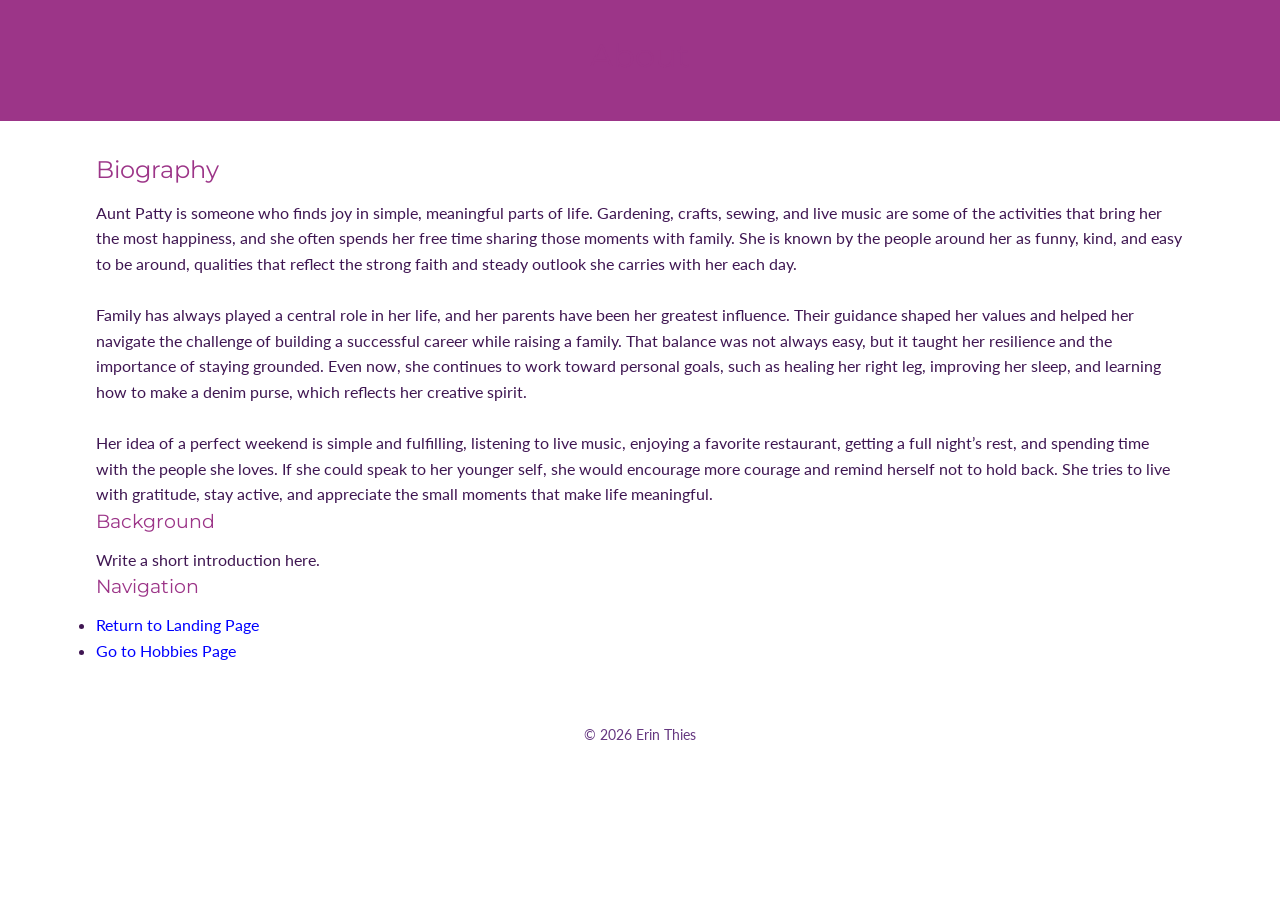
==== about.html @ 1be1c21b "Add bioSite pages and CSS sytling" ====
<!DOCTYPE html>
<html lang="en">
<head>
    <meta charset="UTF-8">
    <title>bioSite | About</title>
    <link rel="stylesheet" href="styles.css">
</head>
<body>

<header>
    <h1>About</h1>
</header>

<div id="container">
    <h2>Biography</h2>
    <p>Aunt Patty is someone who finds joy in simple, meaningful parts of life. Gardening, crafts, sewing, and live music are some of the activities that bring her the most happiness, and she often spends her free time sharing those moments with family. She is known by the people around her as funny, kind, and easy to be around, qualities that reflect the strong faith and steady outlook she carries with her each day.<br><br>
Family has always played a central role in her life, and her parents have been her greatest influence. Their guidance shaped her values and helped her navigate the challenge of building a successful career while raising a family. That balance was not always easy, but it taught her resilience and the importance of staying grounded. Even now, she continues to work toward personal goals, such as healing her right leg, improving her sleep, and learning how to make a denim purse, which reflects her creative spirit.<br><br>
Her idea of a perfect weekend is simple and fulfilling, listening to live music, enjoying a favorite restaurant, getting a full night’s rest, and spending time with the people she loves. If she could speak to her younger self, she would encourage more courage and remind herself not to hold back. She tries to live with gratitude, stay active, and appreciate the small moments that make life meaningful.</p>

    <h3>Background</h3>
    <p>Write a short introduction here.</p>

    <h3>Navigation</h3>
    <ul>
        <li><a href="index.html">Return to Landing Page</a></li>
        <li><a href="hobbies.html">Go to Hobbies Page</a></li>
    </ul>
</div>

<footer>
    <p>&copy; 2026 Erin Thies</p>
</footer>

</body>
</html>
---- styles.css ----
/* ============================
   bioSite Global Styles
   Based on Style Guide
   ============================ */

/* Google Fonts */
@import url('https://fonts.googleapis.com/css2?family=Lato:wght@300;400;700&family=Montserrat:wght@300;400;700&display=swap');

/* Root Color Variables */
:root {
    --primary: #9C3588;
    --secondary: #653780;
    --accent: #e53f71;
    --light-bg: #f89f5b;
    --dark-text: #3f1652;
}

/* Global Reset */
* {
    margin: 0;
    padding: 0;
    box-sizing: border-box;
}

/* Typography */
body {
    font-family: 'Lato', sans-serif;
    color: var(--dark-text);
    background-color: #fff;
    line-height: 1.6;
    padding-bottom: 60px;
}

h1, h2, h3 {
    font-family: 'Montserrat', sans-serif;
    font-weight: 400;
    color: var(--primary);
    margin-bottom: 10px;
}

/* Links */
a {
    color: blue;
    text-decoration: none;
}

a:hover {
    text-decoration: underline;
}

/* ============================
   Layout Containers
   ============================ */

header {
    background-color: var(--primary);
    color: white;
    padding: 30px;
    text-align: center;
}

#container {
    width: 85%;
    margin: 30px auto;
}

/* Footer */
footer {
    text-align: center;
    padding: 20px;
    margin-top: 40px;
    color: var(--secondary);
    font-size: 0.9em;
}
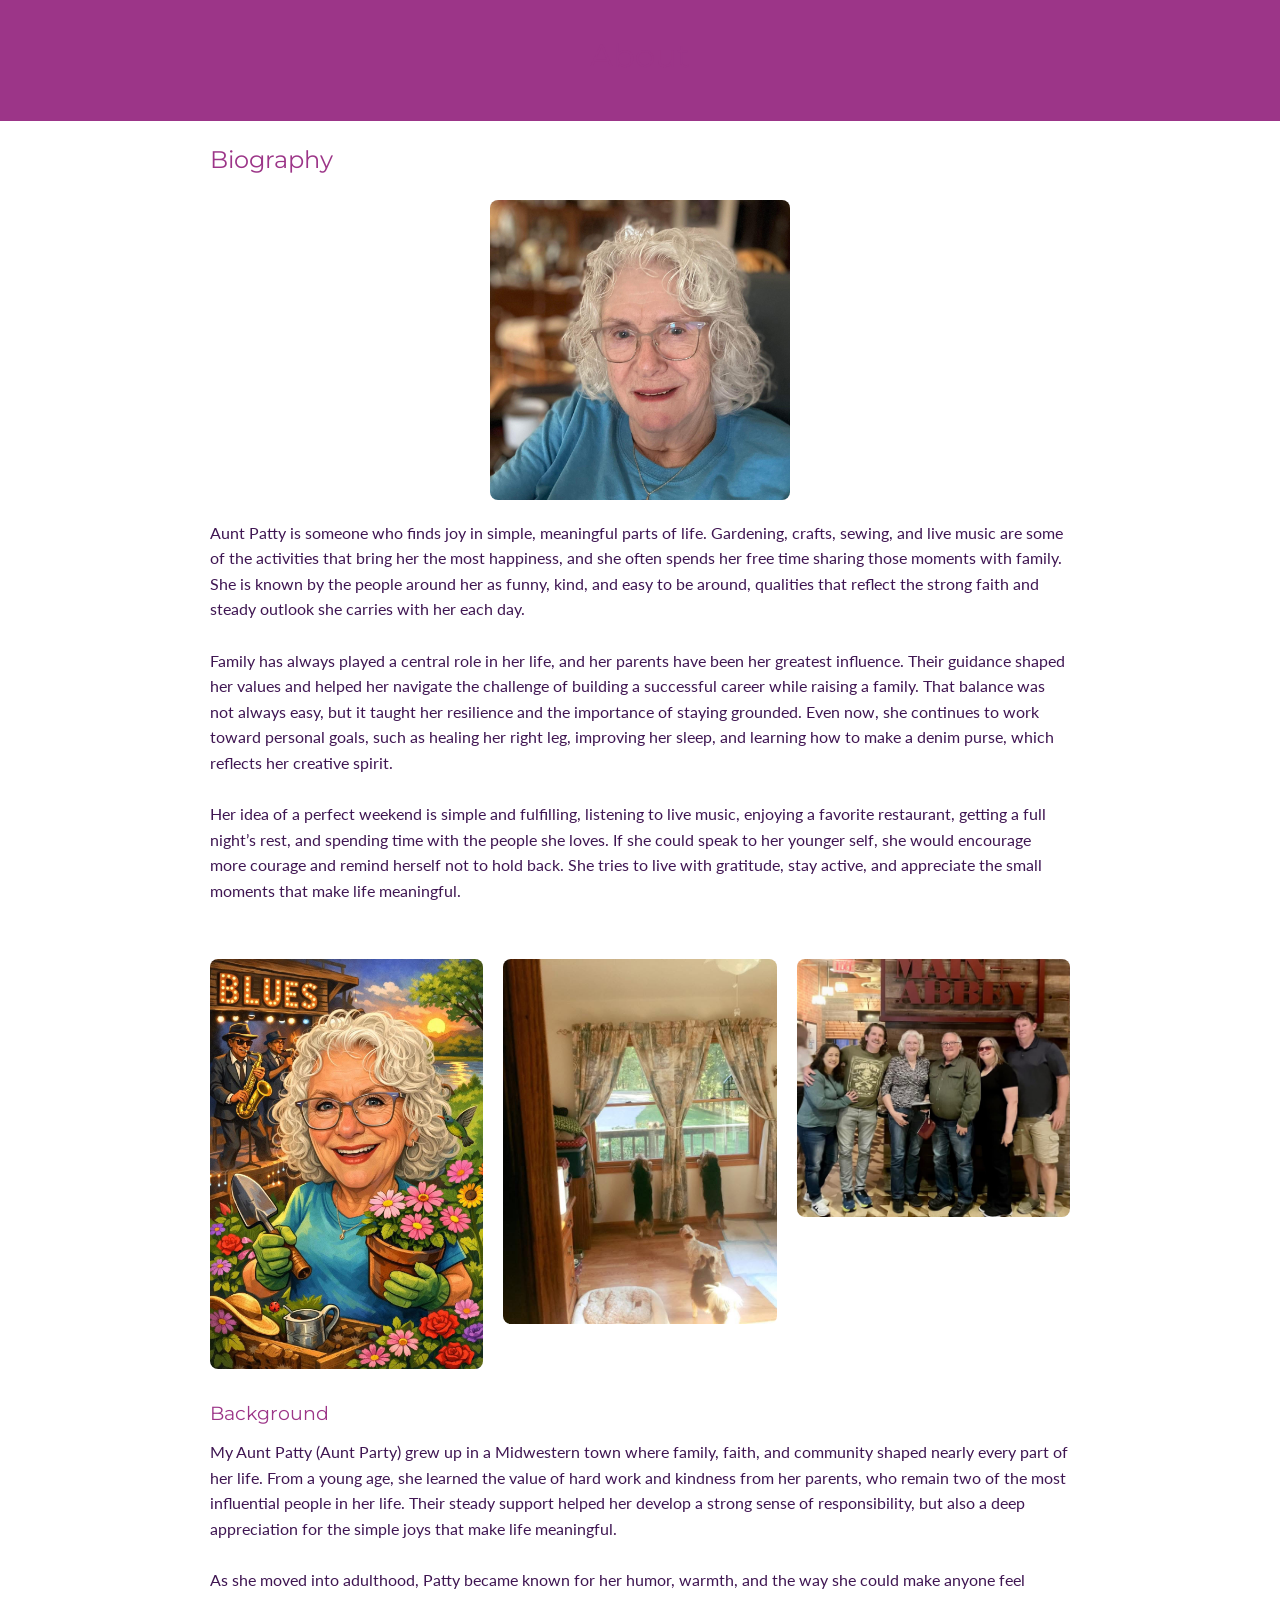
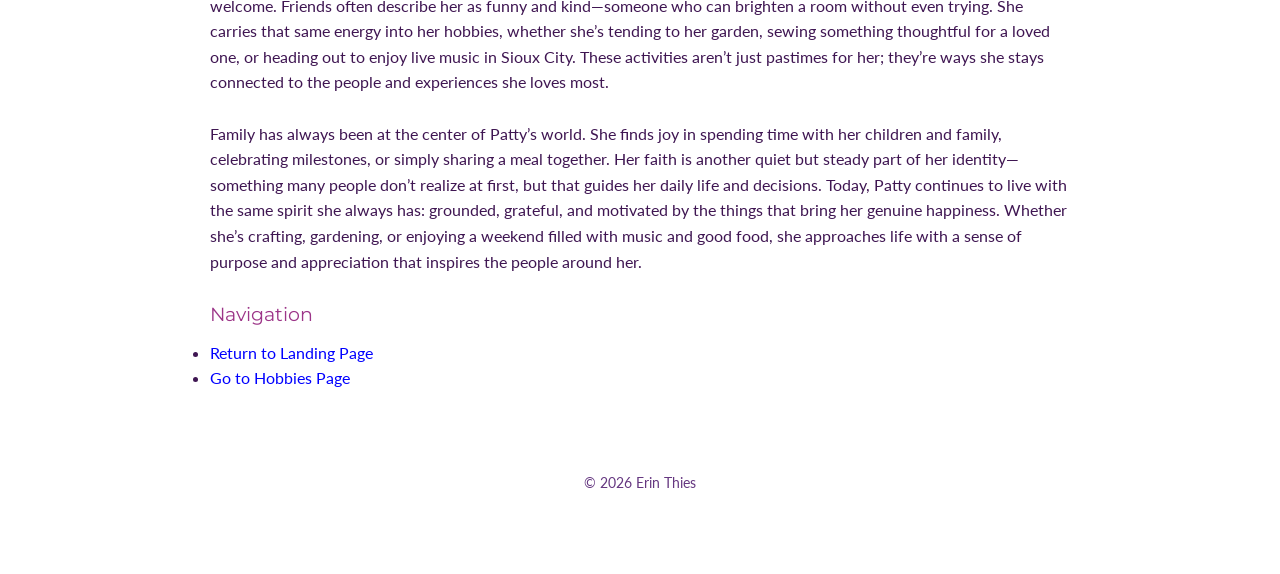
==== commit 4e4f293e: "Added images and updated layout for all pages" ====
--- a/about.html
+++ b/about.html
@@ -13,13 +13,23 @@
 
 <div id="container">
     <h2>Biography</h2>
+<img src="images/pat.jpg" alt="Portrait of Aunt Party" class="about-photo">
     <p>Aunt Patty is someone who finds joy in simple, meaningful parts of life. Gardening, crafts, sewing, and live music are some of the activities that bring her the most happiness, and she often spends her free time sharing those moments with family. She is known by the people around her as funny, kind, and easy to be around, qualities that reflect the strong faith and steady outlook she carries with her each day.<br><br>
 Family has always played a central role in her life, and her parents have been her greatest influence. Their guidance shaped her values and helped her navigate the challenge of building a successful career while raising a family. That balance was not always easy, but it taught her resilience and the importance of staying grounded. Even now, she continues to work toward personal goals, such as healing her right leg, improving her sleep, and learning how to make a denim purse, which reflects her creative spirit.<br><br>
-Her idea of a perfect weekend is simple and fulfilling, listening to live music, enjoying a favorite restaurant, getting a full night’s rest, and spending time with the people she loves. If she could speak to her younger self, she would encourage more courage and remind herself not to hold back. She tries to live with gratitude, stay active, and appreciate the small moments that make life meaningful.</p>
+Her idea of a perfect weekend is simple and fulfilling, listening to live music, enjoying a favorite restaurant, getting a full night’s rest, and spending time with the people she loves. If she could speak to her younger self, she would encourage more courage and remind herself not to hold back. She tries to live with gratitude, stay active, and appreciate the small moments that make life meaningful.</p><br>
+<div class="bio-image-row">
+    <img src="images/AIPat.jpg" alt="Aunt Patty smiling">
+    <img src="images/dogs.jpg" alt="Granddogs">
+    <img src="images/family.jpg" alt="Family">
+</div>
 
     <h3>Background</h3>
-    <p>Write a short introduction here.</p>
-
+    <p>My Aunt Patty (Aunt Party) grew up in a Midwestern town where family, faith, and community shaped nearly every part of her life. From a young age, she learned the value of hard work and kindness from her parents, who remain two of the most influential people in her life. Their steady support helped her develop a strong sense of responsibility, but also a deep appreciation for the simple joys that make life meaningful.<br><br>
+As she moved into adulthood, Patty became known for her humor, warmth, and the way she could make anyone feel welcome. Friends often describe her as funny and kind—someone who can brighten a room without even trying. She carries that same energy into her hobbies, whether she’s tending to her garden, sewing something thoughtful for a loved one, or heading out to enjoy live music in Sioux City. These activities aren’t just pastimes for her; they’re ways she stays connected to the people and experiences she loves most.<br><br>
+Family has always been at the center of Patty’s world. She finds joy in spending time with her children and family, celebrating milestones, or simply sharing a meal together. Her faith is another quiet but steady part of her identity—something many people don’t realize at first, but that guides her daily life and decisions.
+Today, Patty continues to live with the same spirit she always has: grounded, grateful, and motivated by the things that bring her genuine happiness. Whether she’s crafting, gardening, or enjoying a weekend filled with music and good food, she approaches life with a sense of purpose and appreciation that inspires the people around her.
+</p>
+<br>
     <h3>Navigation</h3>
     <ul>
         <li><a href="index.html">Return to Landing Page</a></li>
--- a/styles.css
+++ b/styles.css
@@ -60,8 +60,9 @@
 }
 
 #container {
-    width: 85%;
-    margin: 30px auto;
+  max-width: 900px;
+  margin: 0 auto;
+  padding: 20px;
 }
 
 /* Footer */
@@ -71,4 +72,68 @@
     margin-top: 40px;
     color: var(--secondary);
     font-size: 0.9em;
+}
+.about-photo {
+  width: 300px;       
+  max-width: 100%;    
+  height: auto;       
+  border-radius: 8px; 
+  display: block;
+  margin: 20px auto; 
+}
+.bio-image-row {
+  display: grid;
+  grid-template-columns: repeat(3, 1fr);
+  gap: 20px;              /* space between images */
+  margin: 20px 0;
+}
+.bio-image-row {
+  display: grid;
+  grid-template-columns: repeat(3, 1fr);
+  gap: 20px;
+  margin: 30px 0;
+  width: 100%;
+}
+
+.bio-image-row img {
+  width: 100%;
+  height: auto;
+  border-radius: 8px;
+}
+.hobby-grid {
+  display: grid;
+  grid-template-columns: repeat(3, 1fr);
+  gap: 20px;
+  margin: 30px 0;
+}
+
+.hobby-card img {
+  width: 100%;
+  height: auto;
+  border-radius: 8px;
+}
+
+.hobby-card p {
+  text-align: center;
+  margin-top: 10px;
+}
+.hero-image {
+  width: 100%;
+  max-height: 400px;
+  object-fit: cover;
+  border-radius: 8px;
+  margin: 20px 0;
+}
+
+.accomplishment-row {
+  display: grid;
+  grid-template-columns: repeat(3, 1fr);
+  gap: 20px;
+  margin: 30px 0;
+}
+
+.accomplishment-row img {
+  width: 100%;
+  height: auto;
+  border-radius: 8px;
 }
